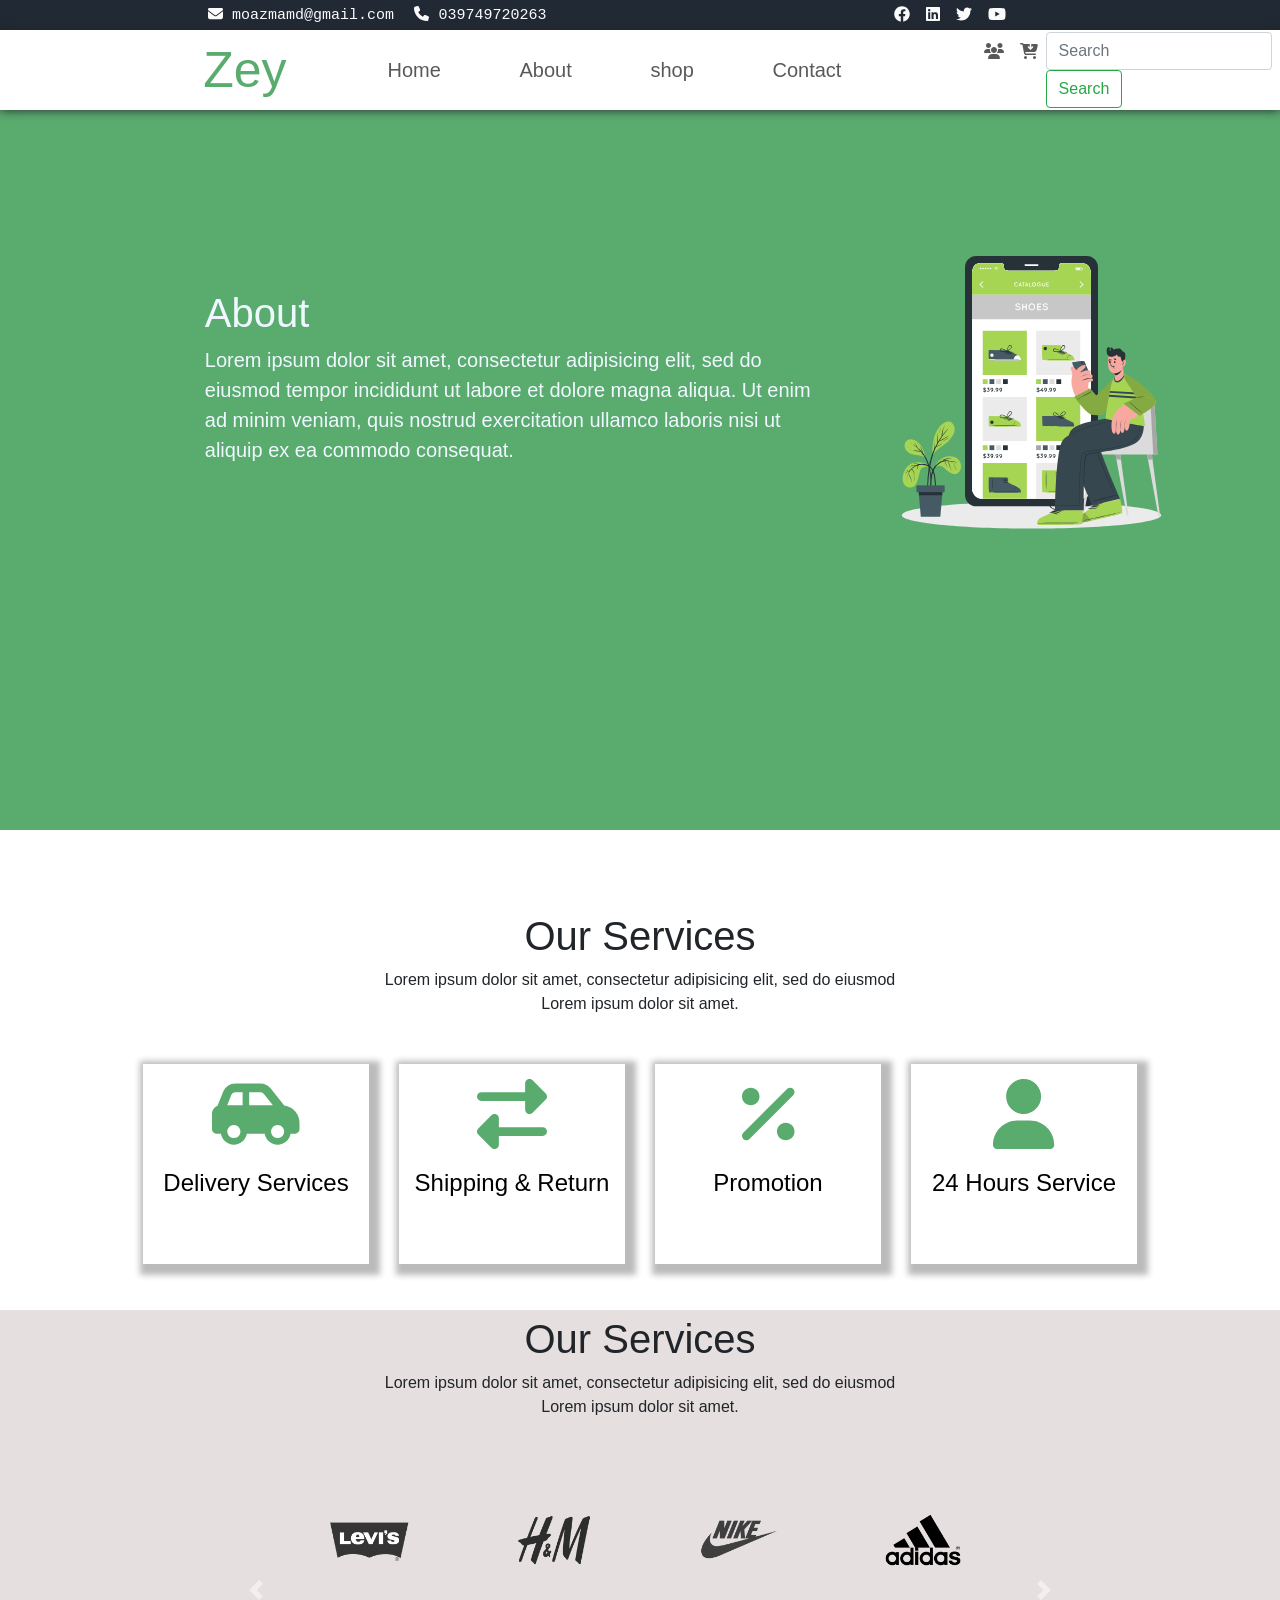
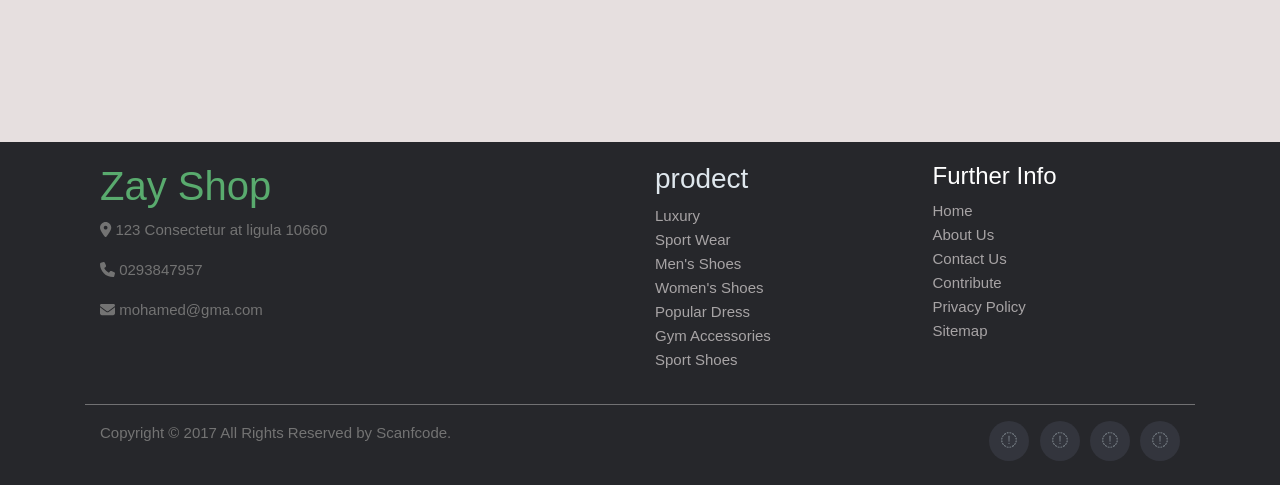
==== About.html @ 878ded43 "v1." ====
<!DOCTYPE html>
<html lang="en">

<head>
  <meta charset="UTF-8">
  <meta name="viewport" content="width=device-width, initial-scale=1.0">
  <title>About</title>
  <!-- my style -->
  <link rel="stylesheet" href="./css/About.css">
  <!-- this bootstrap -->
  <link rel="stylesheet" href="./bootstrap-4.6.2-dist/css/bootstrap.css">
  <!-- font awesome -->
  <link rel="stylesheet" href="./css/all.min.css">
</head>

<body>

  <section class="section1">
    <!-- /* ==================================================== start navBar 1 =================================== */ -->

    <nav class="navbar navbar-expand-lg navs">
      <div class="child-nav">
        <a class="navbar-brand" href="#"><i class="fa-solid fa-envelope"></i> moazmamd@gmail.com</a>
        <a class="navbar-brand" href="#"><i class="fa-solid fa-phone"></i> 039749720263</a>
      </div>

      <button class="navbar-toggler" type="button" data-toggle="collapse" data-target="#navbarNav"
        aria-controls="navbarNav" aria-expanded="false" aria-label="Toggle navigation">
        <span class="navbar-toggler-icon"></span>
      </button>
      <div class="collapse navbar-collapse " id="navbarNav">
        <ul class="navbar-nav ml-auto ">
          <li class="nav-item active">
            <a class="nav-link" href="#"> <i class="fa-brands fa-facebook"></i></a>
          </li>
          <li class="nav-item">
            <a class="nav-link" href="#"><i class="fa-brands fa-linkedin"></i></a>
          </li>
          <li class="nav-item">
            <a class="nav-link" href="#"><i class="fa-brands fa-twitter"></i></a>
          </li>
          <li class="nav-item">
            <a class="nav-link" href="#"><i class="fa-brands fa-youtube"></i></a>
          </li>
        </ul>
      </div>
    </nav>
    <!-- /* ==================================================== end navBar 1 =================================== */ -->
    <!-- /* ==================================================== start navBar 2 =================================== */ -->
    <nav class="navbar navbar-expand-lg   navs2">
      <a class="navbar-brand log" href="#">Zey</a>
      <button class="navbar-toggler" type="button" data-toggle="collapse" data-target="#navbarSupportedContent"
        aria-controls="navbarSupportedContent" aria-expanded="false" aria-label="Toggle navigation">
        <i class="fa-solid fa-bars"></i>
      </button>

      <div class="collapse navbar-collapse" id="navbarSupportedContent">
        <ul class="navbar-nav nav-item1">
          <li class="nav-item active">
            <a class="nav-link" href="./index.html">Home <span class="sr-only">(current)</span></a>
          </li>
          <li class="nav-item">
            <a class="nav-link" href="#">About</a>
          </li>
          <li class="nav-item">
            <a class="nav-link" href="@">shop</a>
          </li>
          <li class="nav-item">
            <a class="nav-link" href="#">Contact</a>
          </li>
        </ul>
        <ul class="navbar-nav nav-item2">
          <li class="nav-item active">
            <a class="nav-link" href="#"><i class="fa-solid fa-users"></i></a>
          </li>
          <li class="nav-item">
            <a class="nav-link" href="#"><i class="fa-solid fa-cart-arrow-down"></i></a>
          </li>
          <form class="form-inline my-2 my-lg-0">
            <input class="form-control mr-sm-2" type="search" placeholder="Search" aria-label="Search">
            <button class="btn btn-outline-success my-2 my-sm-0" type="submit">Search</button>
          </form>
        </ul>

      </div>
    </nav>
    <!-- /* ==================================================== end navBar 2 =================================== */ -->
    <!--  ================= start home =========================================== -->
    <div class="home">
      <div class="row">
        <div class="col-lg-8 col-md-8 col-sm-12 text">
          <h1> About </h1>
          <p>
            Lorem ipsum dolor sit amet, consectetur adipisicing elit, sed do eiusmod tempor incididunt ut labore et dolore magna aliqua. Ut enim ad minim veniam, quis nostrud exercitation ullamco laboris nisi ut aliquip ex ea commodo consequat.</p>
       </div>
        <div class="col-lg-4 col-md-4 col-sm-12 image">

          <img src="./img/about-hero.svg" alt="">

        </div>


      </div>
    </div>
  </section>
  <section class="section2">
     
    <div class="row text-center">
      <div class="col-lg-6 m-auto">
        <h1>Our Services</h1>
        <p>Lorem ipsum dolor sit amet, consectetur adipisicing elit, sed do eiusmod <br>Lorem ipsum dolor sit amet.</p>
      </div>
    </div>
    <div class="row icon-image">
         <div class="col-lg-3 col-md-3 col-sm-6 icon" >
           <div class="chlid">    
            <i class="fa-solid fa-car-side" ></i>
            <h4> Delivery Services </h4>  
          </div>
         
        
           </div>

         <div class="col-lg-3 col-md-3 col-sm-6 icon" >
           <div class="chlid">    
            <i  class="fas fa-exchange-alt" > </i>
            <h4> Shipping & Return </h4>  
          </div>
        </div>

        <div class="col-lg-3 col-md-3 col-sm-6 icon" >
          <div class="chlid">    
           <i class="fa fa-percent" ></i>
           <h4> Promotion </h4>  
         </div>
        
       
          </div>

         <div class="col-lg-3 col-md-3 col-sm-6 icon" >
           <div class="chlid">    
            <i class="fa-solid fa-user" ></i>
            <h4> 24 Hours Service </h4>  
          </div>
         
        
           </div>
    
    </div>
     <div class="home">
      <div class="mian">
        <div class="row text-center ">
            <div class="col-12 m-auto m-auto" >
              <h1>Our Services</h1>
              <p>Lorem ipsum dolor sit amet, consectetur adipisicing elit, sed do eiusmod <br>Lorem ipsum dolor sit amet.</p>
            </div>
          </div>
          <div class="row image-log">
            <div class="col-9 m-auto">
              <div id="carouselExampleFade" class="carousel slide carousel-fade" data-ride="carousel">
                <div class="carousel-inner">
                  <div class="carousel-item active ">
                             <div class="row">
                              <div class="col-3 image-brand">
                                <a href="">   
                                  <img src="./img/brand_01.png"  alt="...">
                                </a>
                             
                              </div>
                              <div class="col-3 image-brand ">
                                <a href="">   
                                  <img src="./img/brand_04.png"  alt="...">
                                </a>
                              </div>
                              <div class="col-3 image-brand ">
                                <a href="">   
                                  <img src="./img/brand_03.png"  alt="...">
                                </a>
                              </div>
                              <div class="col-3 image-brand ">
                                <a href="">   
                                  <img src="./img/brand_02.png"  alt="...">
                                </a>
                              </div>
                            
                             </div>
                   
                  </div>
                  <div class="carousel-item">
                    <div class="row">
                      <div class="col-3 image-brand">
                        <a href="">   
                          <img src="./img/brand_02.png"  alt="...">
                        </a>
                     
                      </div>
                      <div class="col-3 image-brand ">
                        <a href="">   
                          <img src="./img/brand_03.png"  alt="...">
                        </a>
                      </div>
                      <div class="col-3 image-brand ">
                        <a href="">   
                          <img src="./img/brand_04.png"  alt="...">
                        </a>
                      </div>
                      <div class="col-3 image-brand ">
                        <a href="">   
                          <img src="./img/brand_02.png"  alt="...">
                        </a>
                      </div>
                    
                     </div>
                  </div>
                  <div class="carousel-item">
                    <div class="row">
                      <div class="col-3 image-brand">
                        <a href="">   
                          <img src="./img/brand_01.png"  alt="...">
                        </a>
                     
                      </div>
                      <div class="col-3 image-brand ">
                        <a href="">   
                          <img src="./img/brand_04.png"  alt="...">
                        </a>
                      </div>
                      <div class="col-3 image-brand ">
                        <a href="">   
                          <img src="./img/brand_03.png"  alt="...">
                        </a>
                      </div>
                      <div class="col-3 image-brand ">
                        <a href="">   
                          <img src="./img/brand_02.png"  alt="...">
                        </a>
                      </div>
                    
                     </div>
                  </div>
                </div>
                <button class="carousel-control-prev" type="button" data-target="#carouselExampleFade" data-slide="prev">
                  <span class="carousel-control-prev-icon" aria-hidden="true"></span>
                  <span class="sr-only">Previous</span>
                </button>
                <button class="carousel-control-next" type="button" data-target="#carouselExampleFade" data-slide="next">
                  <span class="carousel-control-next-icon" aria-hidden="true"></span>
                  <span class="sr-only">Next</span>
                </button>
              </div>
             
            </div>
          </div>

        </div>
      
      </div>
     </div>
       <!-- Site footer -->
       <footer class="site-footer">
        <div class="container">
          <div class="row">
            <div class="col-sm-12 col-md-6  footer-log  " style="color: rgba(255, 255, 255, 0.637);">
              <h1 style="color: #59ab6e;">Zay Shop</h1>
              <p class="text-justify"><a href=""><i class="fa-solid fa-location-dot" style="font-weight: bold; text-transform: lowercase;"></i>  123 Consectetur at ligula 10660</p>
              <p class="text-justify"><a href=""><i class="fa-solid fa-phone" style="font-weight: bold; text-transform: lowercase;"></i>  0293847957</a></p>
              <p class="text-justify"><a href=""><i class="fa-solid fa-envelope"style="font-weight: bold; text-transform: lowercase;"></i> mohamed@gma.com</a></p>
            </div>
  
            <div class="col-xs-6 col-md-3"  style="color:white">
              <h3 style="color: rgba(240, 248, 255, 0.918);">prodect</h3>
              <ul class="footer-links">
                <li><a href="http://scanfcode.com/category/c-language/">Luxury</a></li>
                <li><a href="http://scanfcode.com/category/front-end-development/">Sport Wear</a></li>
                <li><a href="http://scanfcode.com/category/back-end-development/">Men's Shoes</a></li>
                <li><a href="http://scanfcode.com/category/java-programming-language/">Women's Shoes</a></li>
                <li><a href="http://scanfcode.com/category/android/">Popular Dress</a></li>
                <li><a href="http://scanfcode.com/category/templates/">Gym Accessories</a></li>
                <li><a href="http://scanfcode.com/category/templates/">Sport Shoes</a></li>
              </ul>
            </div>
  
            <div class="col-xs-6 col-md-3" style="color: aliceblue;">
              <h4 style=" color: white">Further Info</h4>
              <ul class="footer-links">
                <li><a href="http://scanfcode.com/about/">Home</a></li>
                <li><a href="http://scanfcode.com/about/">About Us</a></li>
                <li><a href="http://scanfcode.com/contact/">Contact Us</a></li>
                <li><a href="http://scanfcode.com/contribute-at-scanfcode/">Contribute</a></li>
                <li><a href="http://scanfcode.com/privacy-policy/">Privacy Policy</a></li>
                <li><a href="http://scanfcode.com/sitemap/">Sitemap</a></li>
              </ul>
            </div>
          </div>
          <hr>
        </div>
        <div class="container">
          <div class="row">
            <div class="col-md-8 col-sm-6 col-xs-12">
              <p class="copyright-text">Copyright &copy; 2017 All Rights Reserved by 
           <a href="#">Scanfcode</a>.
              </p>
            </div>
  
            <div class="col-md-4 col-sm-6 col-xs-12">
              <ul class="social-icons">
                <li><a class="facebook" href="#"><i class="fa fa-facebook"></i></a></li>
                <li><a class="twitter" href="#"><i class="fa fa-twitter"></i></a></li>
                <li><a class="dribbble" href="#"><i class="fa fa-dribbble"></i></a></li>
                <li><a class="linkedin" href="#"><i class="fa fa-linkedin"></i></a></li>   
              </ul>
            </div>
          </div>
        </div>
  </footer>
  </section> 



  <script src="./js/all.min.js"></script>
  <script src="./js/cdnjs.cloudflare.com_ajax_libs_popper.js_1.12.9_umd_popper.min.js"></script>
  <script src="./js/code.jquery.com_jquery-3.2.1.slim.min.js"></script>
  <script src="./js/maxcdn.bootstrapcdn.com_bootstrap_4.0.0_js_bootstrap.min.js"></script>
</body>

</html>
---- css/About.css ----
* {
    padding: 0px;
    margin: 0px;
}
/* ==================== start section 1 ========================*/
.section1 {
    width: 100%;
    height: 100vh;
    background-color:rgba(255, 255, 255, 0.582);

}
/* ==================================================== start navBar 1 =================================== */
 
.section1 .navs{
    width: 100%;
    height: 30px;
background-color:#212934;
}
.section1 .navs a{
    color: rgb(252, 252, 252);
}
.section1 .navs .child-nav{
    width: 50%;
    height: 100%;
padding-left: 15%;
position: absolute;
}
.section1 .navs .child-nav a{
   
    font-size: 15px;
    font-family: 'Courier New', Courier, monospace;

}
.section1 .navs .navbar-collapse{
    width: 50%;
    height: 100%;
    padding-right: 20%;
}
/*===================================== end navBar=================== */


/*===========================================================================  stArt navbar2============================================================   */
.section1 .navs2{
    width: 100%;
    height:80px;
background-color:white;
box-shadow:0px 0px  10px ;
} 
.section1 .navs2 .log{
    font-size: 50px;
    padding-left: 15%;
    color: #59ab6e;
}
.section1 .navs2 .navbar-collapse{
    width: 70%;

}
.section1 .navs2 .navbar-collapse .nav-item a{
color: rgba(0, 0, 0, 0.651);
}
.section1 .navs2 .navbar-collapse .nav-item a:hover{
color: #9af3b0;
}
.section1 .navs2 .navbar-collapse .nav-item1{
    width: 50%;
    height: 100%;
    justify-content: space-between;
    margin-left: 8%;
    margin-right:30px ;
    font-size: 20px;
    color: rgba(0, 0, 0, 0.582);
}
.section1 .navs2 .navbar-collapse .nav-item2{
    margin-left: 10%;
    width: 30%;
}
/*===========================================================================  End navbar2============================================================   */

/* ================================= start home =========================================================== */
.section1 .home{
    width: 100%;
    height: 80vh;
    background-color: #59ab6e;
}
.section1 .home .row{
    margin: 0px;
    width: 100%;
    height: 100%;
}
.section1 .home .row .text{
    margin-top: 14%; 
    padding-left: 16%;
    font-size: 20px;
    color: aliceblue;

}
.section1 .home .row .image{
    width: 100%;
    height: 100%;
    /* background-color: black; */
}
.section1 .home .row .image img{
    width: 90%;
    height: 60%;
    margin-top: 15%;
    padding-right: 30px;
}
/*  =========================================================================== start media  ============================================================================ */
@media (max-width:768px) {

    .section1 {
        width: 100%;
        height: 73vh;}

    .section1 .home .row .text {
        margin-top: 16%;
        padding-left: 2%;
        font-size: 17px;
        color: aliceblue;
    }
    .section1 .home {
        width: 100%;
        height: 54vh;
        background-color: #59ab6e;
    }
    .section1 .home .row .image img {
        width: 105%;
        height: 63%;
        margin-top: 25%;
        padding-right: 4px;
    }
    .section1 .navs {
      
        display: none;}
        .section1 .navs2{
            height: auto;
        }
}
@media (max-width:425px){
     .section1 {
        width: 100%;
        height: auto;
    }

    .section1 .home {
        width: 100%;
        height: 88%;
        background-color: #59ab6e;
    }
    .section1 .home .row {
        margin: 0px;
        width: 100%;
        height: 63%;
    }

    .section1 .navs {
      
        display: none;
    }

  .section1 .navs2 .log {
            font-size: 46px;
            padding-left: 4%;
            color: #59ab6e;
    }
  .section1 .navs2{
            height: auto;
    }
   .section1 .home .row .image img {
     width: 100%;
            height: 84%;
            margin-top: 10px;
            padding-right: 4px;
        }}
    
    /* ==================== end section 1 ===================================================== */
    /* ==================== start section 2 ===================================================== */
.section2{
    width: 100%;
    height: 80vh;
    background-color: rgb(255, 255, 255);
}
.section2 .text-center{
    height: 20%;
    width: 100%;
}
.section2 .row{
    margin: 0px;
    width: 100%;
}
.section2 .icon-image{
    width: 80%;
    height: 30%;
    margin: auto;
}
.section2 .icon-image .icon{
    height: 30%;
    font-size: 70px;
    text-align: center;
    padding-top: 20px;
}
.section2 .icon-image .icon .chlid{
    width: 90%;
    height: 200px;
    background-color: white;  
    box-shadow:4px 4px 6px 7px rgba(15, 15, 15, 0.281) ;


}

.section2 .icon-image .icon .chlid{
    color: #59ab6e;
width: 100%;
height: 200px; 
}

.section2 .icon-image .icon .chlid h4{
    color: black;
}
.section2 .icon-image .icon .chlid:hover{
    color: aliceblue;
    background-color: #59ab6e;
}


.section2 .home{
    width: 100%;
 height: 60%;
 margin-top: 50px;
 background-color: rgba(192, 177, 177, 0.404);   
}
.section2 .home .mian{
    width: 80%;
    height: 100%;
    margin: auto;
    margin-top: 20px;
}
.section2 .home .mian .text-center{
    width: 100%;
    height: 30%;
    margin-top: 20px;

}

.section2 .home .mian .image-log{
width: 100%;
height: 50%;
}
.section2 .home .mian .image-log .carousel-item{
    width: 100%;
    height: 300px;
    text-align: center;
 }
.image-brand{
    width: 100%;
    height: 90%;
    margin-top: 10%;
}
.image-brand img{
    width:60%;
    height: 100%;
    padding-left: 8%;
    filter: grayscale(100%);
}
.image-brand img:hover{
  width: 90%;
  color: #59ab6e;
}
.section2 .home .mian .row{
    margin: 0px;
    
}
 .section2 .home .mian .carousel-control-prev, .carousel-control-next 
    {
        position: absolute;
        top: -0px;
        z-index: 11;
        margin-left: -70px;
    }


    .section2 .home .mian  .carousel-control-next {
        right: -90px;
        
    }
    /* start footer */
.site-footer
{
  background-color:#26272b;
  padding:20px 0 20px;
  font-size:15px;
  line-height:24px;
  color:#737373;
}
.site-footer hr
{
  border-top-color:#bbb;
  opacity:0.5
}
.site-footer hr.small
{
  margin:20px 0
}
.site-footer h6
{
  color:#fff;
  font-size:16px;
  text-transform:uppercase;
  margin-top:5px;
  letter-spacing:2px
}
.site-footer:hover{
}
.site-footer a
{
  color:#737373;
}
.site-footer a:hover
{
  color:#3366cc;
  text-decoration:none;
}
.footer-links
{
  padding-left:0;
  list-style:none
}
.footer-links li
{
  display:block
}

.footer-links a
{
  color:#f8f2f29d
}
.footer-links a:active,.footer-links a:focus,.footer-links a:hover
{
  color:#59ab6e ;
  text-decoration:none;
}
.footer-log p a:hover{
    color: #59ab6e;
}
.footer-links.inline li
{
  display:inline-block
}
.site-footer .social-icons
{
  text-align:right
}
.site-footer .social-icons a
{
  width:40px;
  height:40px;
  line-height:40px;
  margin-left:6px;
  margin-right:0;
  border-radius:100%;
  background-color:#33353d
}
.copyright-text
{
  margin:0
}
@media (max-width:991px)
{
  .site-footer [class^=col-]
  {
    margin-bottom:30px
  }
}
@media (max-width:767px)
{
  .site-footer
  {
    padding-bottom:0
  }
  .site-footer .copyright-text,.site-footer .social-icons
  {
    text-align:center
  }
}
.social-icons
{
  padding-left:0;
  margin-bottom:0;
  list-style:none
}
.social-icons li
{
  display:inline-block;
  margin-bottom:4px
}
.social-icons li.title
{
  margin-right:15px;
  color:#f0f4fa;
  font-weight:700;
  font-size:13px
}
.social-icons a{
  background-color:#eceeef;
  color:#818a91;
  font-size:16px;
  display:inline-block;
  line-height:44px;
  width:44px;
  height:44px;
  text-align:center;
  margin-right:8px;
  border-radius:100%;
  -webkit-transition:all .2s linear;
  -o-transition:all .2s linear;
  transition:all .2s linear
}
.social-icons a:active,.social-icons a:focus,.social-icons a:hover
{
  color:#fff;
  background-color:#29aafe
}
.social-icons.size-sm a
{
  line-height:34px;
  height:34px;
  width:34px;
  font-size:14px
}
.social-icons a.facebook:hover
{
  background-color:#3b5998
}
.social-icons a.twitter:hover
{
  background-color:#00aced
}
.social-icons a.linkedin:hover
{
  background-color:#007bb6
}
.social-icons a.dribbble:hover
{
  background-color:#ea4c89
}
@media (max-width:767px)
{
  .social-icons li.title
  {
    display:block;
    margin-right:0;
    font-weight:600
  }
}
.footer-links{
    color: white;
}

/* ========================= start media ============== */
@media (max-width:768px) {
    
    .section2 .home .mian {
        width: 80%;
        height: 100%;
        margin: auto;
        margin-top: 20px;
    }    
    .section2 .icon-image {
        width: 90%;
        height: 30%;
        margin: auto;
    }
    .image-brand img {
        width: 107%;
        height: 100%;
        padding-left: 8%;
        filter: grayscale(100%);
        padding-top: 42px;
    }
    .section2 .home .mian .image-log .carousel-item {
        width: 100%;
        height: 231px;
        text-align: center;
    }
}
@media(max-width:425px){
  .section2{
    
    margin-top: 20px;
      height: 100vh;
      margin-top: 20px;
  }
  .section2 .icon-image {
    width: 90%;
    height: 100%;
    margin: auto;
}
.section2 .home {
  width: 100%;
  height: 38%;
  margin-top: 156px;
  background-color: rgba(192, 177, 177, 0.404);
}

.image-brand img {
    width: 107%;
    height: 100%;
    padding-left: 8%;
    filter: grayscale(100%);
    padding-top: 42px;
}
.carousel-inner {
  position: relative;
  width: 114%;
  overflow: hidden;
  margin-left: -12px;
}
.image-brand img {
  width: 226%;
  height: 105%;
  padding-left: 8%;
  filter: grayscale(100%);
  padding-top: 68px;
}

}

/* ================================================================ END section 2 ===================================================== */
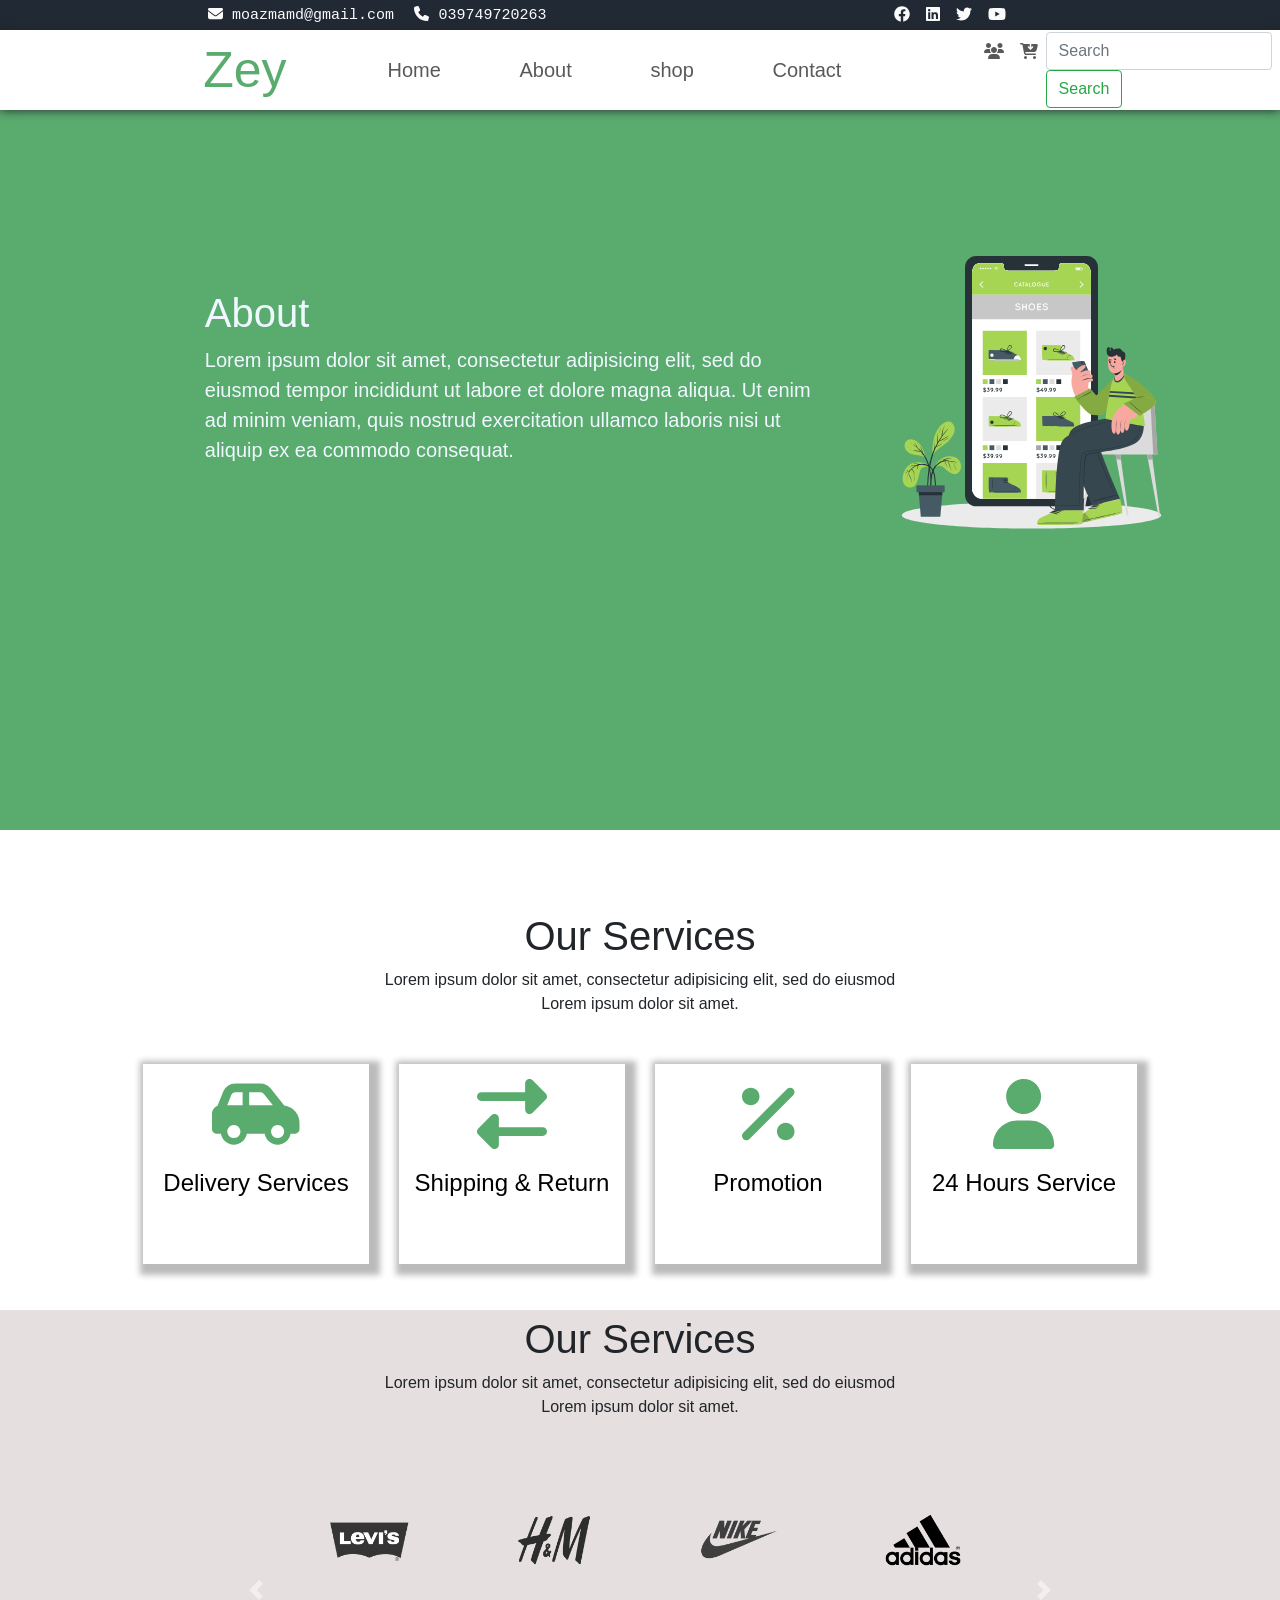
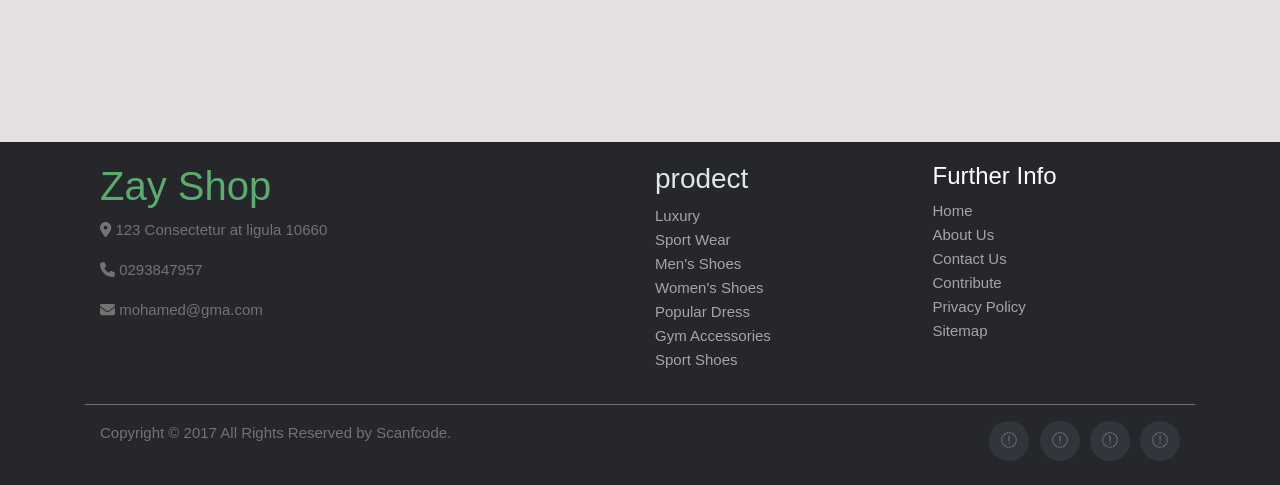
==== commit d0df89cd: "v2." ====
--- a/About.html
+++ b/About.html
@@ -60,10 +60,10 @@
             <a class="nav-link" href="./index.html">Home <span class="sr-only">(current)</span></a>
           </li>
           <li class="nav-item">
-            <a class="nav-link" href="#">About</a>
-          </li>
-          <li class="nav-item">
-            <a class="nav-link" href="@">shop</a>
+            <a class="nav-link" href="./About.html">About</a>
+          </li>
+          <li class="nav-item">
+            <a class="nav-link" href="./shop.html">shop</a>
           </li>
           <li class="nav-item">
             <a class="nav-link" href="#">Contact</a>
